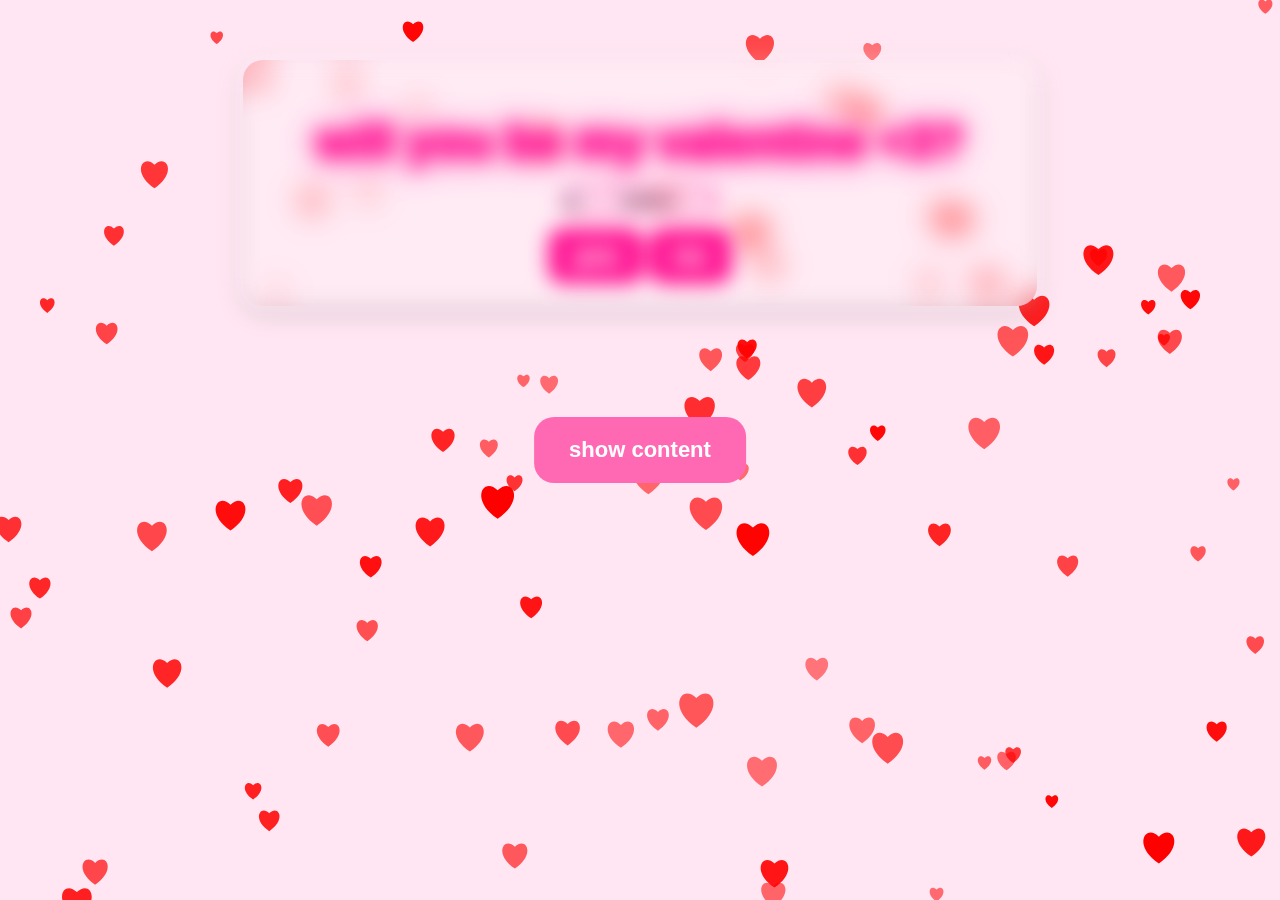
==== index.html @ c2803beb "Update index.html" ====
<!doctype html>
<html>
    <head>
        <link rel="stylesheet" href="style.css">
        <title>valentine's day</title>
        <audio id="bgMusic" loop>
            <source src="https://e.top4top.io/m_3330div4y1.mp3" type="audio/mpeg">
        </audio>
        
    </head>
    <body>
        <canvas id="heartCanvas"></canvas>
        <button id="showcontent">show content</button>
        <div class="container">
        <h1> will you be my valentine <3? </h1>          
        <img src="https://cdn3.emoji.gg/emojis/6279-leafeonflower.png" alt="leafeon" class="leafeon" id="leaf">
        <button onclick="window.location.href='yes.html'">yes</button>
        <button id="doSomething">no</button>
        </div>
        <div class="forfunction">
        <div class="jump">
            <img src="Monika_Sticker_Distrait.png" alt="sprite" class="sprite">
            <img src="Monika_Sticker_Excited.png" alt="animation1" class="sprite">
        <div class="jumpscare"> 
            <img src="Mon1.png" alt="jumscare" class="sprite">
        </div>
        <div class="pointatyes">    
            <img src="Ika9.png" alt="pointatyes" class="sprite">
        </div>
        <div class="slidefromright">    
            <img src="3aa.png" alt="slideFromright" class="sprite">
        </div>
        </div>
        <script src="script.js"></script>
        <script src="monika.js"></script>
    </body>
</html>
---- style.css ----
body {
    background-color: #ffe6f2; /* Soft pink romantic background */
    font-family: "Arial", sans-serif;
    text-align: center;
    margin: 0;
    padding: 0;
    overflow-x: hidden;
}

/* Heart animation canvas */
#heartCanvas {
    position: fixed;
    top: 0;
    left: 0;
    width: 100%;
    height: 100%;
    pointer-events: none;
}

/* Container adjustments */
.container {
    text-align: center;
    padding: 20px;
    border-radius: 15px;
    position: relative;
    background: rgba(255, 255, 255, 0.2);
    backdrop-filter: blur(10px);
    border: 5px solid transparent;
    animation: borderAnimation 3s linear infinite;
    transition: backdrop-filter 0.5s ease-in-out, filter 0.5s ease-in-out;
    
    filter: blur(10px);
    width: 70%;
    max-width: 750px; /* Increased width */
    background: rgba(255, 255, 255, 0.2); /* Transparent white */
    border-radius: 20px;
    backdrop-filter: blur(12px); /* Enhanced frosted glass effect */
    box-shadow: 0 6px 15px rgba(0, 0, 0, 0.2);
    border: 2px solid rgba(255, 255, 255, 0.3);
    margin: auto;
    position: relative;
    top: 60px;
}

/* Border animation */
@keyframes borderAnimation {
    0% { border-image: linear-gradient(90deg, #ff1493, #ff0000) 1; }
    25% { border-image: linear-gradient(180deg, #ff0000, #ff69b4) 1; }
    50% { border-image: linear-gradient(270deg, #ff69b4, #ff4500) 1; }
    75% { border-image: linear-gradient(360deg, #ff4500, #ff1493) 1; }
    100% { border-image: linear-gradient(90deg, #ff1493, #ff0000) 1; }
}

/* Title animation */
h1 {
    font-size: 3em; /* Bigger text */
    font-family: 'Arial', sans-serif;
    color: #ff1493;
    text-shadow: 0 0 10px #ff1493, 0 0 20px #ff69b4, 0 0 30px #ff1493;
    animation: glow 1.5s infinite alternate;
    margin-bottom: 20px;
}

@keyframes glow {
    from {
        text-shadow: 0 0 10px #ff1493, 0 0 20px #ff69b4, 0 0 30px #ff1493;
    }
    to {
        text-shadow: 0 0 15px #ff69b4, 0 0 25px #ff1493, 0 0 35px #ff69b4;
    }
}

/* Image styling */
#leaf {
    display: block;
    margin: 0 auto 15px auto;
    width: 150px; /* Resized */
    height: auto;
    border: 3px solid #ff1493;
    border-radius: 10px;
}

/* Button container */
.button-container {
    display: flex;
    justify-content: center;
    gap: 15px; /* More spacing */
    margin-top: 20px;
}

/* Buttons */
button {
    font-size: 1.7em; /* Bigger buttons */
    padding: 12px 25px;
    border: none;
    border-radius: 15px;
    background-color: #ff1493;
    color: white;
    cursor: pointer;
    transition: 0.3s;
    font-weight: bold;
}

/* Button hover effect */
button:hover {
    background-color: #ff69b4;
}

/* Monika sprites */
.sprite {
    display: none;
}

/* Show Content Button */
#showcontent {
    position: absolute;
    top: 50%;
    left: 50%;
    transform: translate(-50%, -50%);
    padding: 20px 35px;
    font-size: 22px;
    background-color: #ff69b4;
    color: white;
    border: none;
    border-radius: 20px;
    cursor: pointer;
    font-weight: bold;
    transition: background 0.3s ease, transform 0.2s ease;
    z-index: 1000; /* Ensure it's above other elements */
}

/* Hover & Click Effects */
#showcontent:hover {
    background-color: hotpink;
    transform: translate(-50%, -50%) scale(1.1);
}

#showcontent:active {
    background-color: #d14772;
    transform: translate(-50%, -50%) scale(0.95);
}

/* Hide button after clicking */
.hidden {
    display: none;
}

/* Unblur effect */
.unblurred {
    backdrop-filter: none;
    filter: none;
}
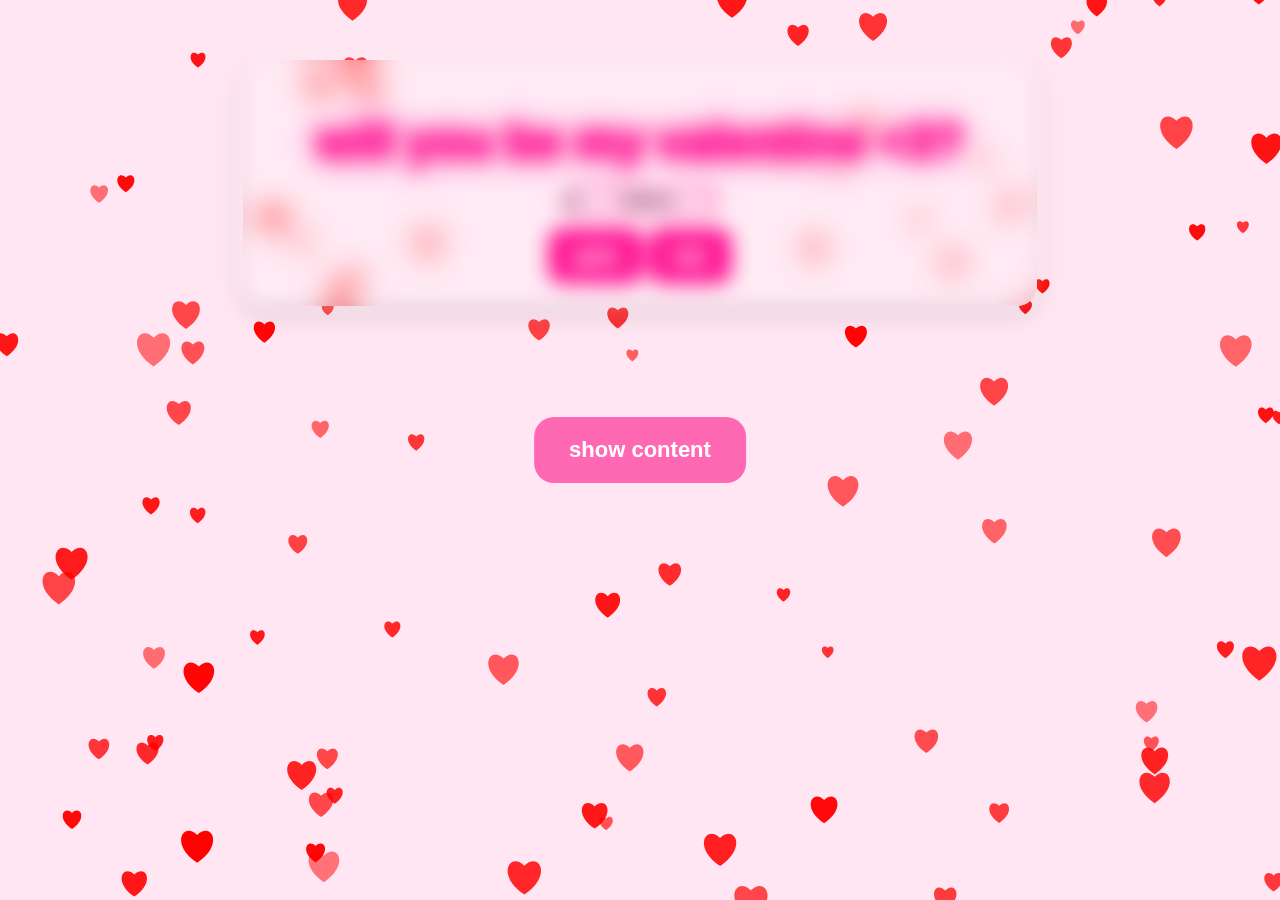
==== commit 6942526a: "Update index.html" ====
--- a/index.html
+++ b/index.html
@@ -19,8 +19,8 @@
         </div>
         <div class="forfunction">
         <div class="jump">
-            <img src="Monika_Sticker_Distrait.png" alt="sprite" class="sprite">
-            <img src="Monika_Sticker_Excited.png" alt="animation1" class="sprite">
+            <img src="MonikaStickerDistrait.png" alt="sprite" class="sprite">
+            <img src="MonikaStickerExcited.png" alt="animation1" class="sprite">
         <div class="jumpscare"> 
             <img src="Mon1.png" alt="jumscare" class="sprite">
         </div>
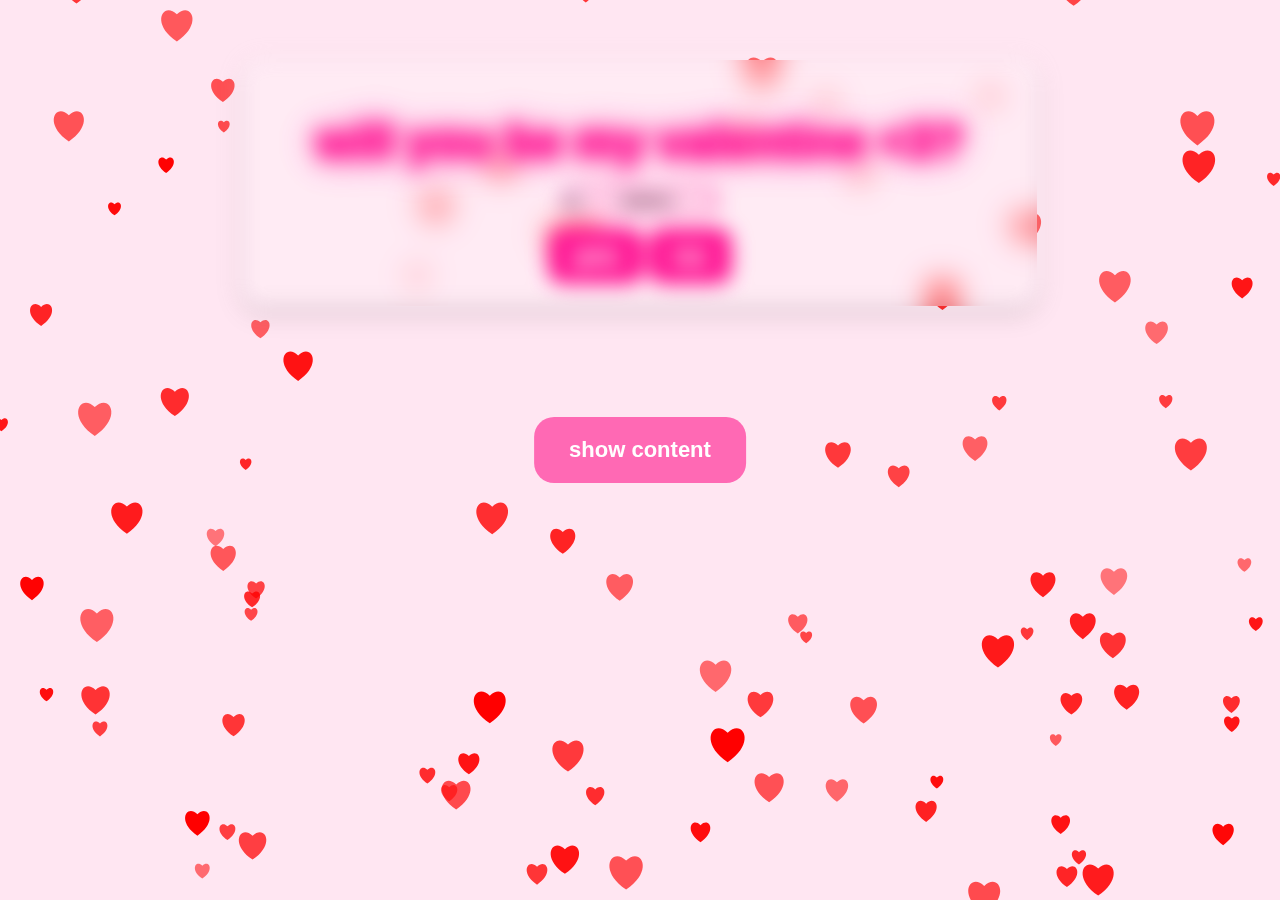
==== commit c73ab41f: "Update index.html" ====
--- a/index.html
+++ b/index.html
@@ -19,8 +19,8 @@
         </div>
         <div class="forfunction">
         <div class="jump">
-            <img src="MonikaStickerDistrait.png" alt="sprite" class="sprite">
-            <img src="MonikaStickerExcited.png" alt="animation1" class="sprite">
+            <img src="https://raw.githubusercontent.com/comrade-catlin/valentine/main/MonikaStickerDistrait.png" alt="sprite" class="sprite">
+            <img src="https://raw.githubusercontent.com/comrade-catlin/valentine/main/MonikaStickerExcited.png" alt="animation1" class="sprite">
         <div class="jumpscare"> 
             <img src="Mon1.png" alt="jumscare" class="sprite">
         </div>
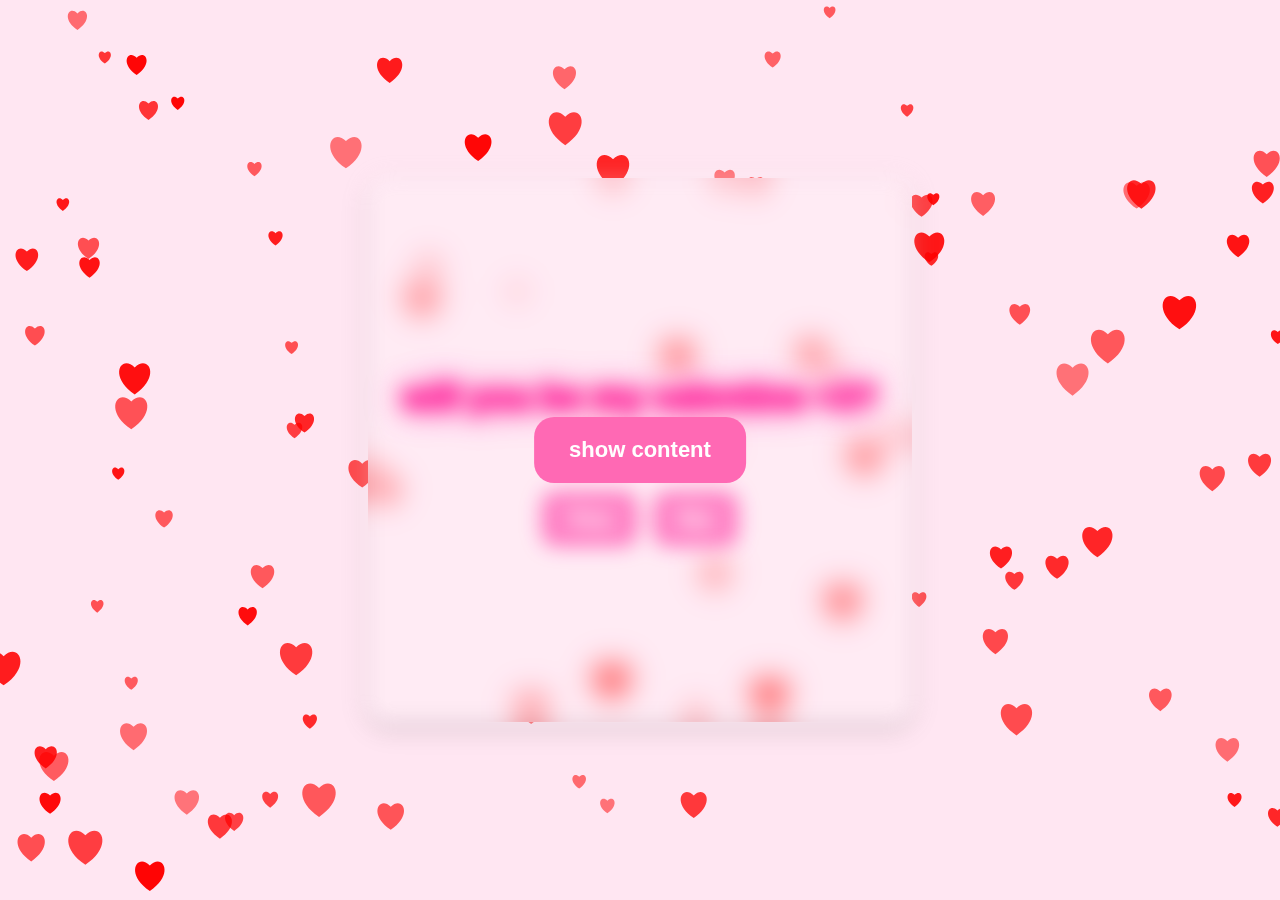
==== commit 360b1499: "Update index.html" ====
--- a/index.html
+++ b/index.html
@@ -14,8 +14,10 @@
         <div class="container">
         <h1> will you be my valentine <3? </h1>          
         <img src="https://cdn3.emoji.gg/emojis/6279-leafeonflower.png" alt="leafeon" class="leafeon" id="leaf">
-        <button onclick="window.location.href='yes.html'">yes</button>
-        <button id="doSomething">no</button>
+    <div class="button-container">
+    <button onclick="window.location.href='yes.html'">Yes</button>
+    <button id="doSomething">No</button>
+    </div>
         </div>
         <div class="forfunction">
         <div class="jump">
--- a/style.css
+++ b/style.css
@@ -1,5 +1,5 @@
 body {
-    background-color: #ffe6f2; /* Soft pink romantic background */
+    background-color: #ffe6f2;
     font-family: "Arial", sans-serif;
     text-align: center;
     margin: 0;
@@ -19,28 +19,45 @@
 
 /* Container adjustments */
 .container {
-    text-align: center;
+    text-align: center; /* Centers text inside */
     padding: 20px;
-    border-radius: 15px;
-    position: relative;
+    border-radius: 20px;
+
+    /* Background and frosted effect */
     background: rgba(255, 255, 255, 0.2);
-    backdrop-filter: blur(10px);
-    border: 5px solid transparent;
+    backdrop-filter: blur(12px);
+    border: 2px solid rgba(255, 255, 255, 0.3);
+    box-shadow: 0 6px 15px rgba(0, 0, 0, 0.2);
+
+    /* Animation & transitions */
     animation: borderAnimation 3s linear infinite;
     transition: backdrop-filter 0.5s ease-in-out, filter 0.5s ease-in-out;
-    
-    filter: blur(10px);
-    width: 70%;
-    max-width: 750px; /* Increased width */
-    background: rgba(255, 255, 255, 0.2); /* Transparent white */
-    border-radius: 20px;
-    backdrop-filter: blur(12px); /* Enhanced frosted glass effect */
-    box-shadow: 0 6px 15px rgba(0, 0, 0, 0.2);
-    border: 2px solid rgba(255, 255, 255, 0.3);
-    margin: auto;
-    position: relative;
-    top: 60px;
+
+    /* Default square size (desktop) */
+    width: 500px;
+    height: 500px;
+
+    /* Flexbox for centering content */
+    display: flex;
+    flex-direction: column;
+    justify-content: center;
+    align-items: center;
+
+    /* Centering on screen */
+    position: absolute;
+    top: 50%;
+    left: 50%;
+    transform: translate(-50%, -50%);
 }
+
+/* Mobile-friendly adjustments */
+@media screen and (max-width: 600px) {  
+    .container {
+        width: 300px;
+        height: 300px;
+    }
+}
+
 
 /* Border animation */
 @keyframes borderAnimation {
@@ -53,12 +70,12 @@
 
 /* Title animation */
 h1 {
-    font-size: 3em; /* Bigger text */
+    font-size: 2.2em; /* Adjusted for better fit on small screens */
     font-family: 'Arial', sans-serif;
     color: #ff1493;
     text-shadow: 0 0 10px #ff1493, 0 0 20px #ff69b4, 0 0 30px #ff1493;
     animation: glow 1.5s infinite alternate;
-    margin-bottom: 20px;
+    margin-bottom: 15px;
 }
 
 @keyframes glow {
@@ -74,7 +91,7 @@
 #leaf {
     display: block;
     margin: 0 auto 15px auto;
-    width: 150px; /* Resized */
+    width: 120px; /* Smaller for mobile */
     height: auto;
     border: 3px solid #ff1493;
     border-radius: 10px;
@@ -82,9 +99,9 @@
 
 /* Button container */
 .button-container {
-    display: flex;
-    justify-content: center;
-    gap: 15px; /* More spacing */
+    display: flex; /* Makes the buttons align in a row */
+    justify-content: center; /* Centers them horizontally */
+    gap: 15px; /* Adds spacing between buttons */
     margin-top: 20px;
 }
 
@@ -111,6 +128,18 @@
     display: none;
 }
 
+
+/* Initially blurred container */
+.container {
+    filter: blur(10px); /* Adds blur effect */
+    transition: filter 0.5s ease-in-out;
+}
+
+/* When the "Show Content" button is clicked */
+.container.unblurred {
+    filter: none; /* Removes blur effect */
+}
+
 /* Show Content Button */
 #showcontent {
     position: absolute;
@@ -126,27 +155,28 @@
     cursor: pointer;
     font-weight: bold;
     transition: background 0.3s ease, transform 0.2s ease;
-    z-index: 1000; /* Ensure it's above other elements */
-}
-
-/* Hover & Click Effects */
-#showcontent:hover {
-    background-color: hotpink;
-    transform: translate(-50%, -50%) scale(1.1);
-}
-
-#showcontent:active {
-    background-color: #d14772;
-    transform: translate(-50%, -50%) scale(0.95);
+    z-index: 1000; /* Ensure it's above the blur */
 }
 
 /* Hide button after clicking */
 .hidden {
     display: none;
 }
+ /* Scale down Monika's slide-in image */
+    .slidefromright .sprite {
+        width: 280px !important; /* Reduce width */
+        height: auto !important; /* Keep aspect ratio */
+        right: -150px !important; /* Adjust position */
+        z-index: 1; /* Behind Pointing Monika */
+        position: absolute;
+    }
+/* Position Pointing Monika over Sliding Monika */
+.pointatyes .sprite {
+    position: absolute;
+    z-index: 2; /* Ensure it's above Sliding Monika */
+}
 
-/* Unblur effect */
-.unblurred {
-    backdrop-filter: none;
-    filter: none;
+.jumpscare .sprite {
+  position: absolute;
+  z-index: ;
 }
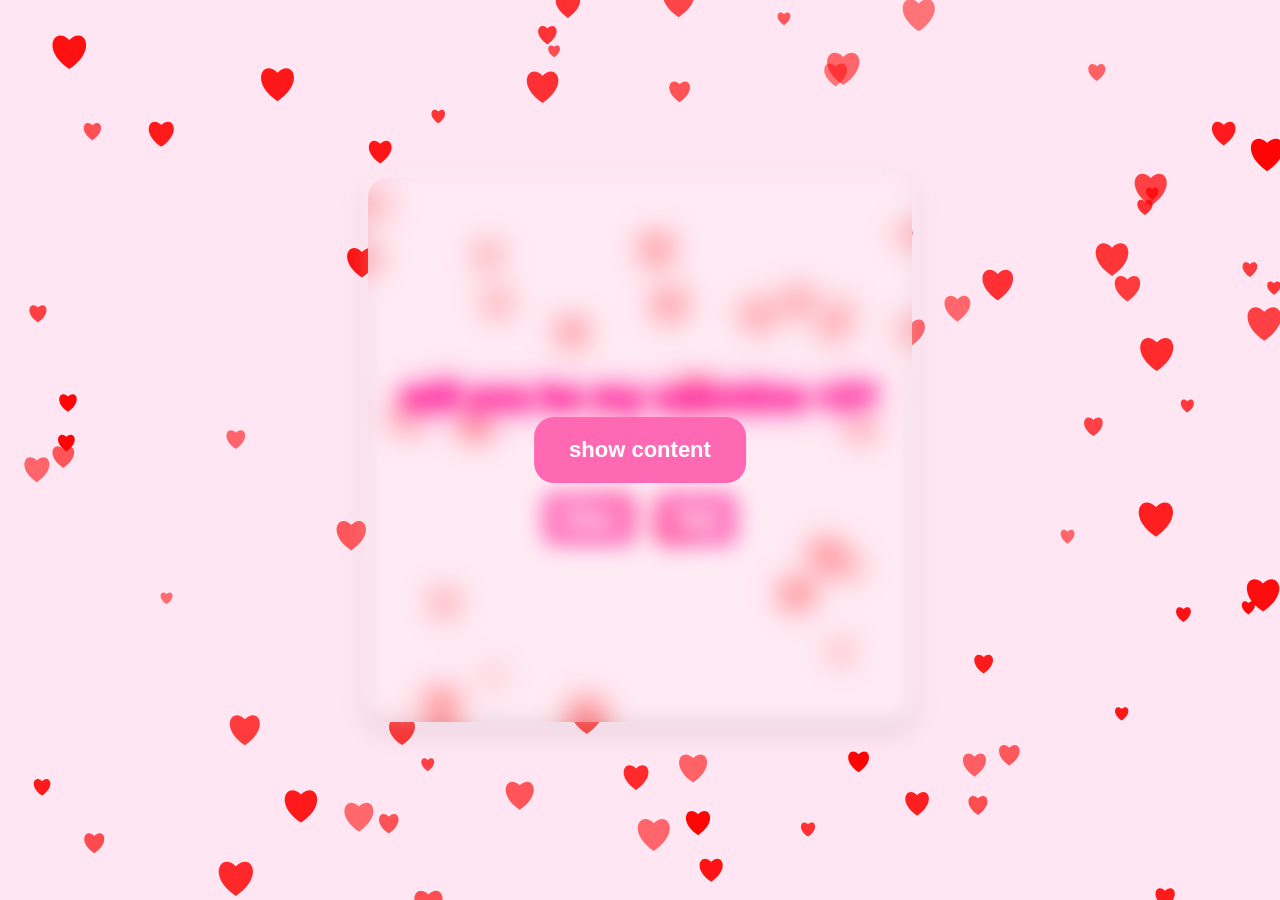
==== commit 0ab62974: "Update index.html" ====
--- a/index.html
+++ b/index.html
@@ -6,7 +6,7 @@
         <audio id="bgMusic" loop>
             <source src="https://e.top4top.io/m_3330div4y1.mp3" type="audio/mpeg">
         </audio>
-        
+        <link rel="icon" type="image/jpg" href="https://img.itch.zone/aW1nLzE2ODQ5NTgucG5n/347x500/grp9WT.png">
     </head>
     <body>
         <canvas id="heartCanvas"></canvas>
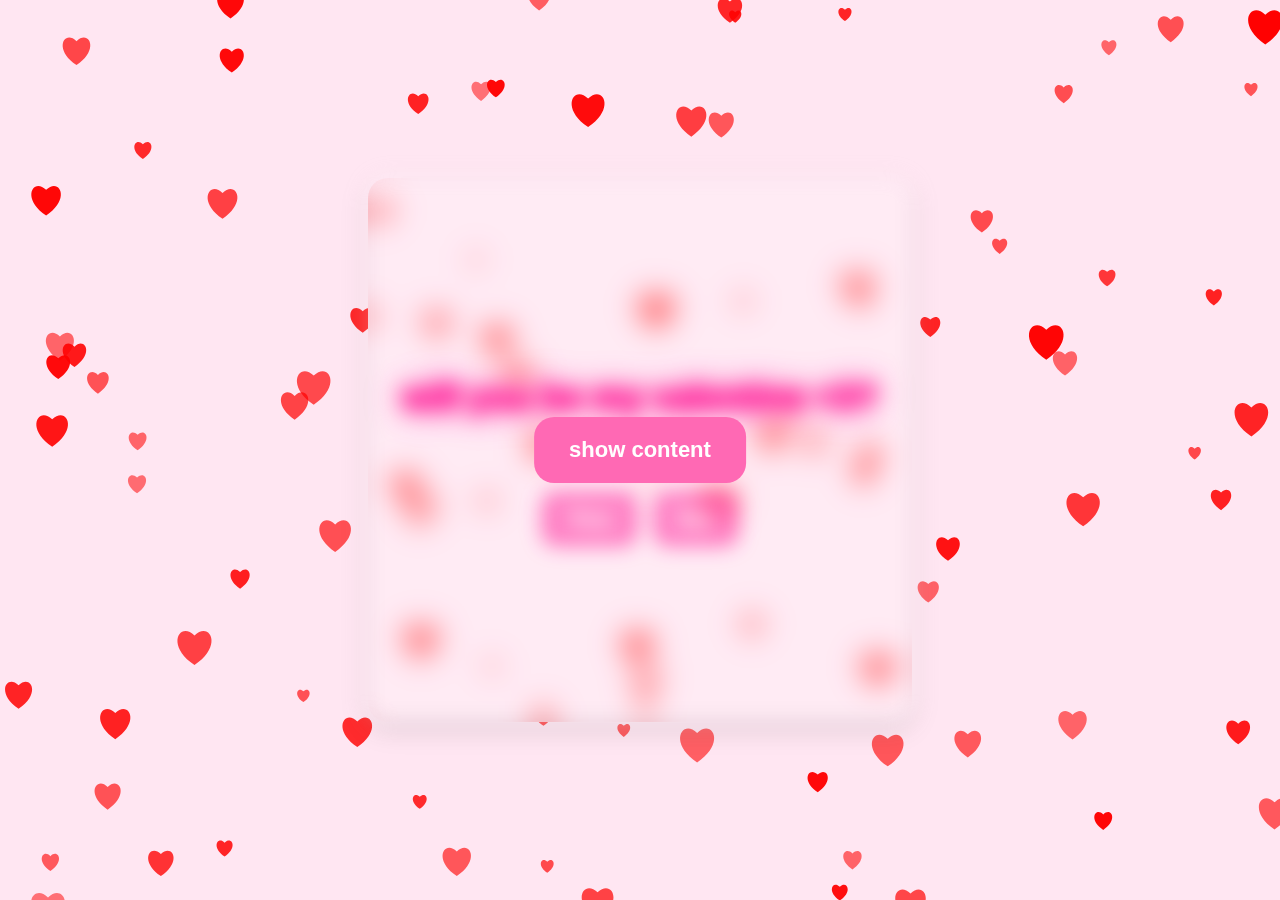
==== commit fe4b486f: "Update index.html" ====
--- a/index.html
+++ b/index.html
@@ -6,7 +6,7 @@
         <audio id="bgMusic" loop>
             <source src="https://e.top4top.io/m_3330div4y1.mp3" type="audio/mpeg">
         </audio>
-        <link rel="icon" type="image/jpg" href="https://img.itch.zone/aW1nLzE2ODQ5NTgucG5n/347x500/grp9WT.png">
+      <link rel="icon" type="image/jpg" href="https://img.itch.zone/aW1nLzE2ODQ5NTgucG5n/347x500/grp9WT.png">
     </head>
     <body>
         <canvas id="heartCanvas"></canvas>
--- a/style.css
+++ b/style.css
@@ -164,7 +164,7 @@
 }
  /* Scale down Monika's slide-in image */
     .slidefromright .sprite {
-        width: 280px !important; /* Reduce width */
+        width: auto !important; /* Reduce width */
         height: auto !important; /* Keep aspect ratio */
         right: -150px !important; /* Adjust position */
         z-index: 1; /* Behind Pointing Monika */
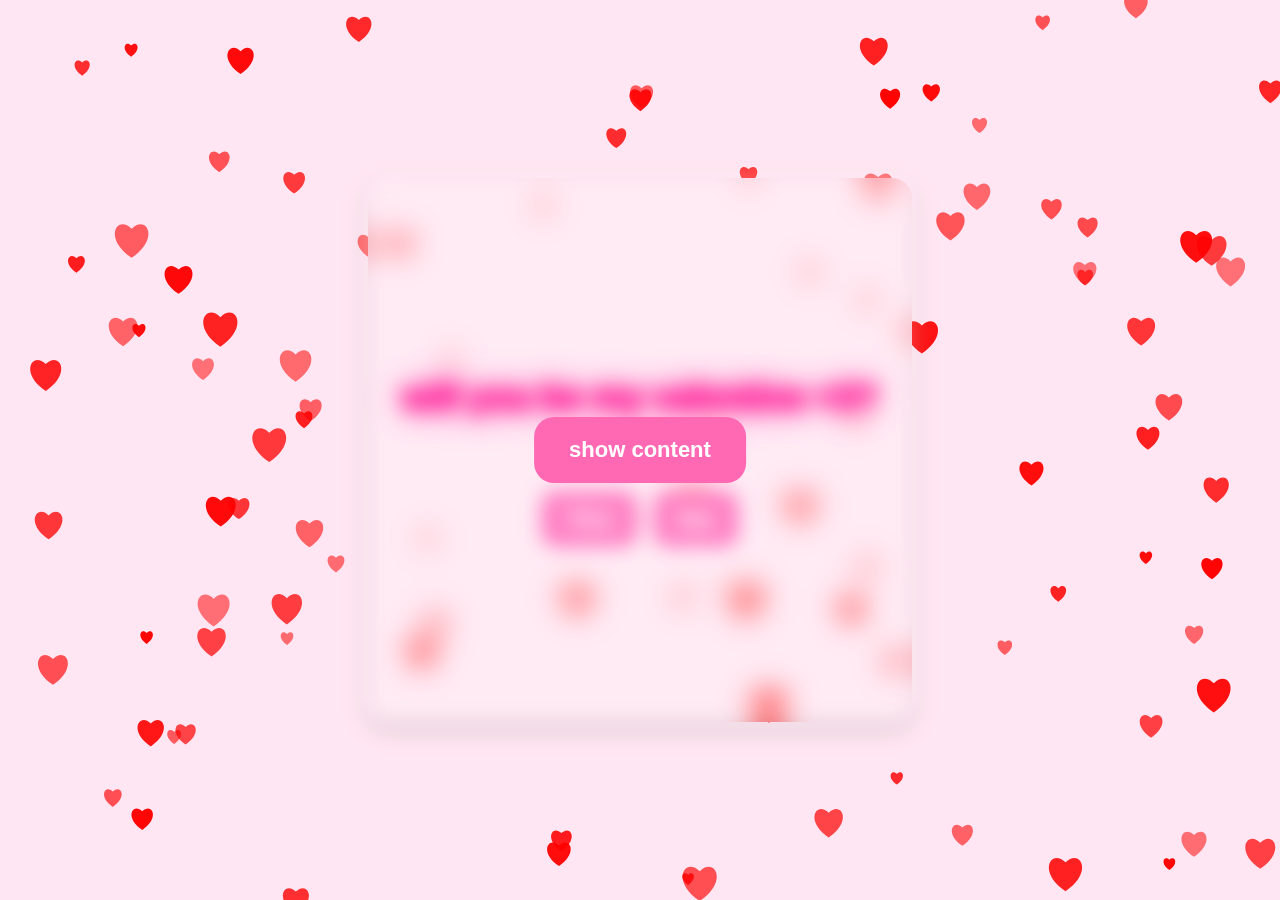
==== commit 1e573ef9: "Update index.html" ====
--- a/index.html
+++ b/index.html
@@ -6,7 +6,7 @@
         <audio id="bgMusic" loop>
             <source src="https://e.top4top.io/m_3330div4y1.mp3" type="audio/mpeg">
         </audio>
-      <link rel="icon" type="image/jpg" href="https://img.itch.zone/aW1nLzE2ODQ5NTgucG5n/347x500/grp9WT.png">
+      <link rel="icon" type="image/jpg" href="grp9WT.png">
     </head>
     <body>
         <canvas id="heartCanvas"></canvas>
--- a/style.css
+++ b/style.css
@@ -164,7 +164,7 @@
 }
  /* Scale down Monika's slide-in image */
     .slidefromright .sprite {
-        width: auto !important; /* Reduce width */
+        width: 280px !important; /* Reduce width */
         height: auto !important; /* Keep aspect ratio */
         right: -150px !important; /* Adjust position */
         z-index: 1; /* Behind Pointing Monika */
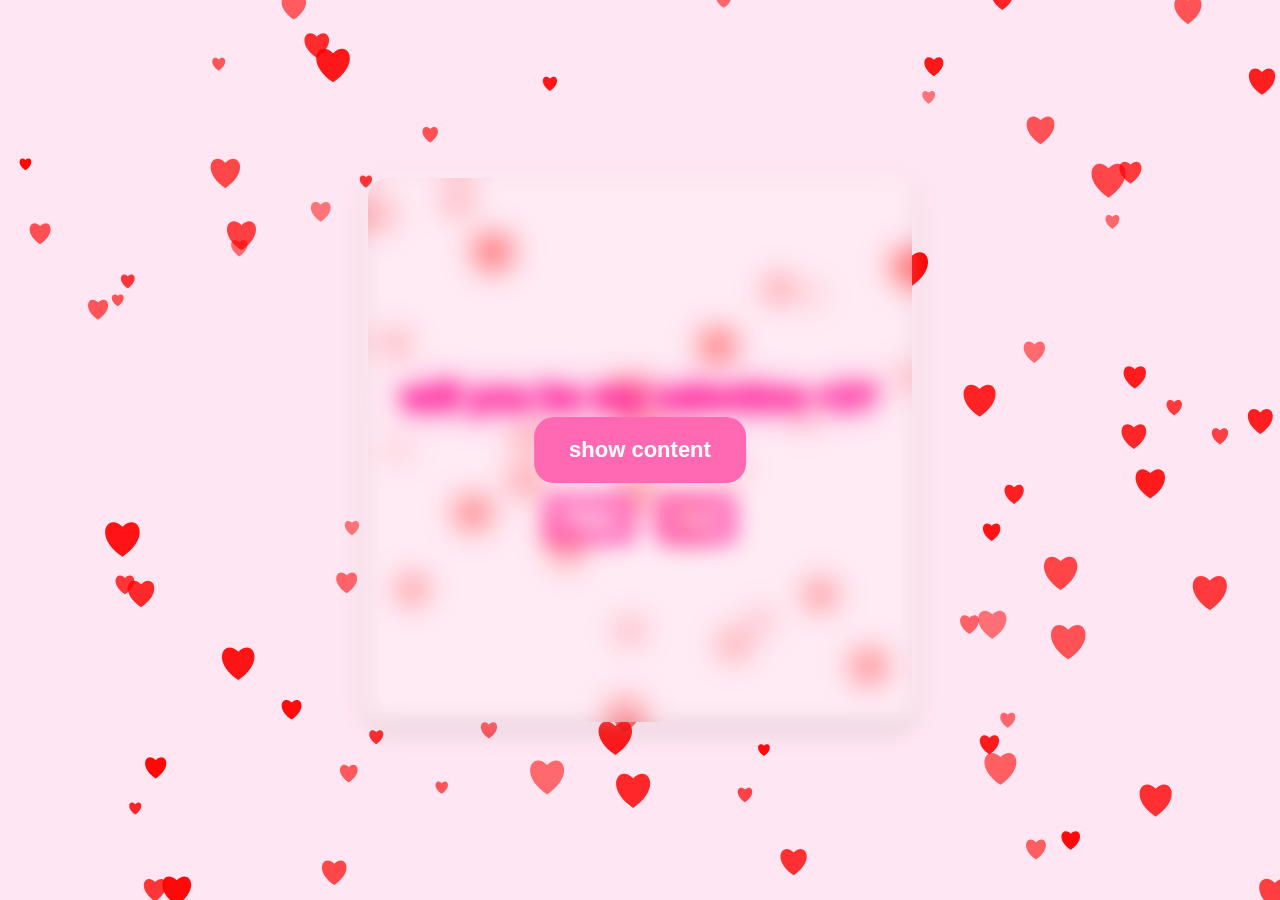
==== commit 3c00927a: "Update index.html" ====
--- a/index.html
+++ b/index.html
@@ -1,6 +1,7 @@
 <!doctype html>
 <html>
     <head>
+        <meta name="viewport" content="width=device-width, initial-scale=1.0">
         <link rel="stylesheet" href="style.css">
         <title>valentine's day</title>
         <audio id="bgMusic" loop>
--- a/style.css
+++ b/style.css
@@ -49,16 +49,6 @@
     left: 50%;
     transform: translate(-50%, -50%);
 }
-
-/* Mobile-friendly adjustments */
-@media screen and (max-width: 600px) {  
-    .container {
-        width: 300px;
-        height: 300px;
-    }
-}
-
-
 /* Border animation */
 @keyframes borderAnimation {
     0% { border-image: linear-gradient(90deg, #ff1493, #ff0000) 1; }
@@ -162,21 +152,4 @@
 .hidden {
     display: none;
 }
- /* Scale down Monika's slide-in image */
-    .slidefromright .sprite {
-        width: 280px !important; /* Reduce width */
-        height: auto !important; /* Keep aspect ratio */
-        right: -150px !important; /* Adjust position */
-        z-index: 1; /* Behind Pointing Monika */
-        position: absolute;
-    }
-/* Position Pointing Monika over Sliding Monika */
-.pointatyes .sprite {
-    position: absolute;
-    z-index: 2; /* Ensure it's above Sliding Monika */
-}
 
-.jumpscare .sprite {
-  position: absolute;
-  z-index: ;
-}
